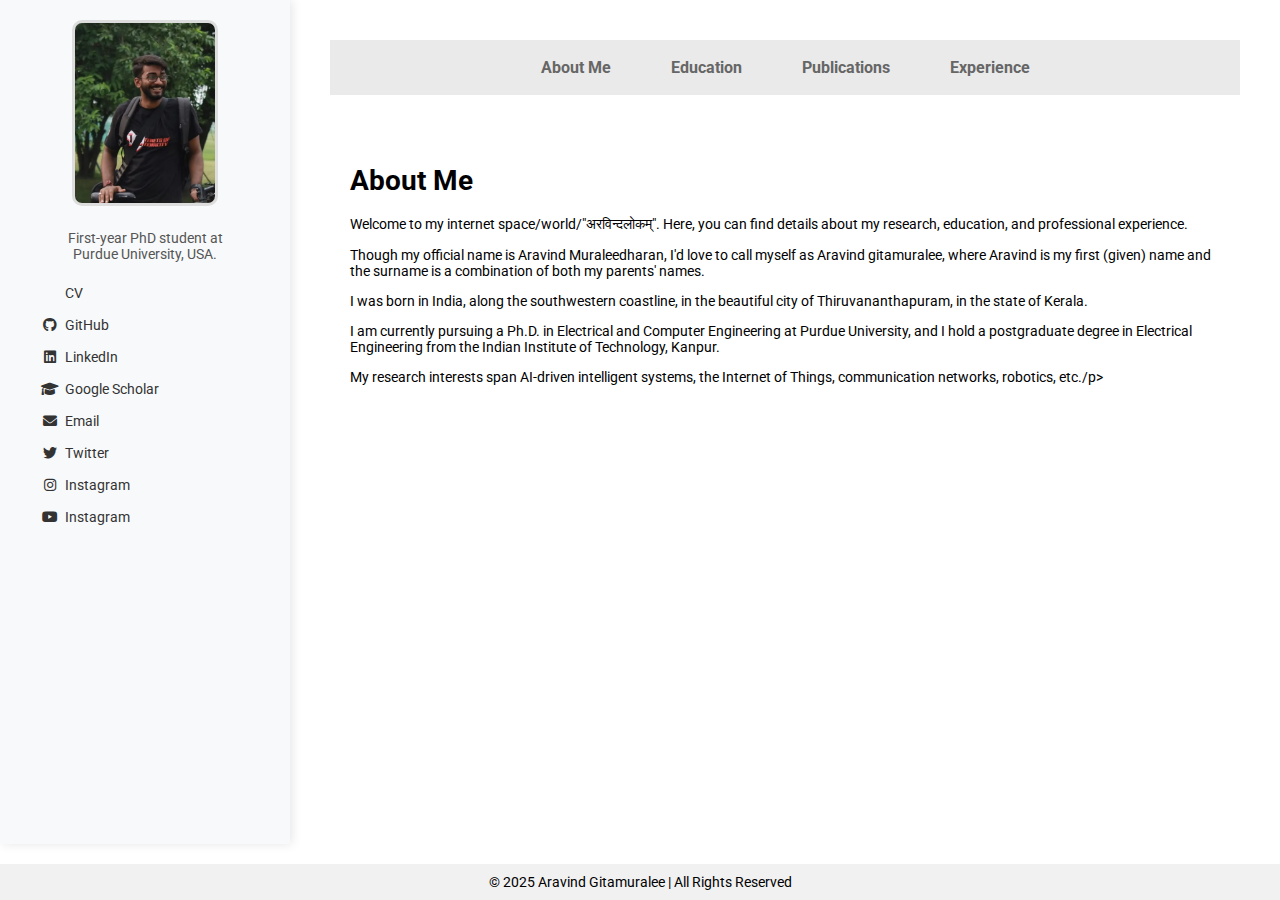
==== index.html @ 9963e08f "Update index.html" ====
<!DOCTYPE html>
<html lang="en">
<head>
    <meta charset="UTF-8">
    <meta name="viewport" content="width=device-width, initial-scale=1.0">
    <title>Aravind Gitamuralee | 127.0.0.1 </title>
    <link rel="icon" type="image/x-icon" href="./Resources/agm_favicon.ico">
    <link rel="stylesheet" href="https://cdnjs.cloudflare.com/ajax/libs/font-awesome/6.0.0/css/all.min.css">
    <link href="https://fonts.googleapis.com/css2?family=Roboto:wght@300;400&display=swap" rel="stylesheet">
    <link rel="stylesheet" href="mystyle.css">
</head>
<body>
    <div class="content-wrapper">
        <div class="sidebar">
            <img src="./Resources/IITK.jpg" alt="Aravind Gitamuralee">
            <p> First-year PhD student at <br> Purdue University, USA.</p>
            <div class="social-icons">
                <a href="./Resources/Aravind_CV_2.25.pdf" target="_blank"><i class="ai ai-cv"></i> <span>CV</span></a>
                <a href="https://github.com/agm-19" target="_blank"><i class="fab fa-github"></i> <span>GitHub</span></a>
                <a href="https://linkedin.com/in/aravindvenma" target="_blank"><i class="fab fa-linkedin"></i> <span>LinkedIn</span></a>
                <a href="https://scholar.google.co.in/citations?user=fBL3iMkAAAAJ&hl=en&oi=sra" target="_blank"><i class="fas fa-graduation-cap"></i> <span>Google Scholar</span></a>
                <a href="mailto:amuralee@purdue.edu"><i class="fas fa-envelope"></i> <span>Email</span></a>
                <a href="https://x.com/hackervind" target="_blank"><i class="fab fa-twitter"></i> <span>Twitter</span></a>
                <a href="https://instagram.com/aravindey" target="_blank"><i class="fab fa-instagram"></i> <span>Instagram</span></a>
                <a href="https://www.youtube.com/@aravindalokam" target="_blank"><i class="fab fa-youtube"></i> <span>Instagram</span></a>
                <!-- <a href="https://facebook.com" target="_blank"><i class="fab fa-facebook"></i> <span>Facebook</span></a> -->
            </div>
        </div>
        
        <div class="main-content">
            <div class="nav-bar">
                <a href="#" onclick="showPage('about')">About Me</a>
                <a href="#" onclick="showPage('education')">Education</a>
                <a href="#" onclick="showPage('publications')">Publications</a>
                <a href="#" onclick="showPage('experience')">Experience</a>
            </div>
            <div id="about" class="content active">
                <h1>About Me</h1>
                <p>Welcome to my internet space/world/"अरविन्दलोकम्". Here, you can find details about my research, education, and professional experience.</p>
                <p>Though my official name is Aravind Muraleedharan, I'd love to call myself as Aravind gitamuralee, where Aravind is my first (given) name and the surname is a combination of both my parents' names.</p>
                <p>I was born in India, along the southwestern coastline, in the beautiful city of Thiruvananthapuram, in the state of Kerala.</p>
                <p>I am currently pursuing a Ph.D. in Electrical and Computer Engineering at Purdue University, and I hold a postgraduate degree in Electrical Engineering from the Indian Institute of Technology, Kanpur. </p>
                <p>My research interests span AI-driven intelligent systems, the Internet of Things, communication networks, robotics, etc./p>

            </div>
            <div id="education" class="content">
                <h1>Education</h1>
                <p><strong>Ph.D. in Electrical and Computer Engineering</strong> - Purdue University (Joined Fall'24)</p>
                <p><strong>MS (By Research) in Electrical Engineering</strong> - Indian Institute of Technology, Kanpur (2024)</p>
                <p><strong>B.Tech (Hons) in Electronics and Communication Engineering</strong> - TKM College of Engineering, Kollam, Kerala (2019)</p>
                
            </div>
            <div id="publications" class="content">
                <h1>Publications</h1>
                <p>"Optimal Transmission Sequence Design with ISI Matching in Molecular Communication" - National Conference on Communications, 2025</p>
                <p>"Aninexpensive UnmannedAquatic Vehicle for Underwater Human Detection" - American Institute of Physics Conference Proceedings, 2020</p>
            </div>
            <div id="experience" class="content">
                <h1>Experience</h1>
                <p><strong>Teaching Assistant</strong> - Purdue University (2024 - Present)</p>
                <p>TA for ECE 362 - Microprocessor Systems and Interfacing. (Spring 25)</p>
                <p>TA for ECE 301 - Signals and Systems. (Fall 24)</p>
                <p><strong>Firmware Engineer</strong> Tismo Tech, Bengaluru, India (2019-20)</p>
                <p>Developed wireless communication projects for IoT devices. (Zigbee, BLE, LoRa) </p>
            </div>
        </div>
    </div>
    <footer>
        &copy; 2025 Aravind Gitamuralee | All Rights Reserved
    </footer>
<script src="myscripts.js"></script>
</body>
</html>
---- mystyle.css ----
body {
            font-family: 'Roboto', sans-serif;
            margin: 0;
            padding: 0;
            background-color: #ffffff;
            color: #000000;
            display: flex;
            flex-direction: column;
            min-height: 100vh;
            font-size: 14px;
        }
        .content-wrapper {
            display: flex;
            flex: 1;
        }
        .sidebar {
            width: 250px;
            background: #f8f9fa;
            padding: 20px;
            display: flex;
            flex-direction: column;
            align-items: center;
            box-shadow: 2px 0 10px rgba(0, 0, 0, 0.1);
        }
        .sidebar img {
            width: 140px;
            height: 180px;
            object-fit: cover;
            margin-bottom: 10px;
            border: 3px solid #ddd;
            border-radius: 10px;
        }
        .sidebar p {
            text-align: center;
            font-size: 14px;
            margin-bottom: 15px;
            color: #555;
        }
        .social-icons {
            display: flex;
            flex-direction: column;
            width: 100%;
            align-items: flex-start;
        }
        .social-icons a {
            color: #333;
            font-size: 14px;
            display: flex;
            align-items: center;
            padding: 8px 15px;
            text-decoration: none;
            width: 100%;
        }
        .social-icons a i {
            width: 30px;
            text-align: center;
        }
        .social-icons a span {
            flex-grow: 1;
            text-align: left;
        }
        .main-content {
            flex: 1;
            padding: 40px;
            overflow-y: auto;
        }
        .nav-bar {
            display: flex;
            justify-content: center;
            gap: 30px;
            margin-bottom: 30px;
            background: #eaeaea;
            padding: 10px 0;
        }
        .nav-bar a {
            text-decoration: none;
            font-size: 16px;
            color: #666;
            font-weight: bold;
            padding: 8px 15px;
            transition: 0.3s;
        }
        .nav-bar a:hover, .nav-bar a.active {
            color: #222;
        }
        .content {
            display: none;
            padding: 20px;
        }
        .content.active {
            display: block;
        }
        footer {
            background-color: #f1f1f1;
            text-align: center;
            padding: 10px;
            font-size: 14px;
            margin-top: 20px;
        }
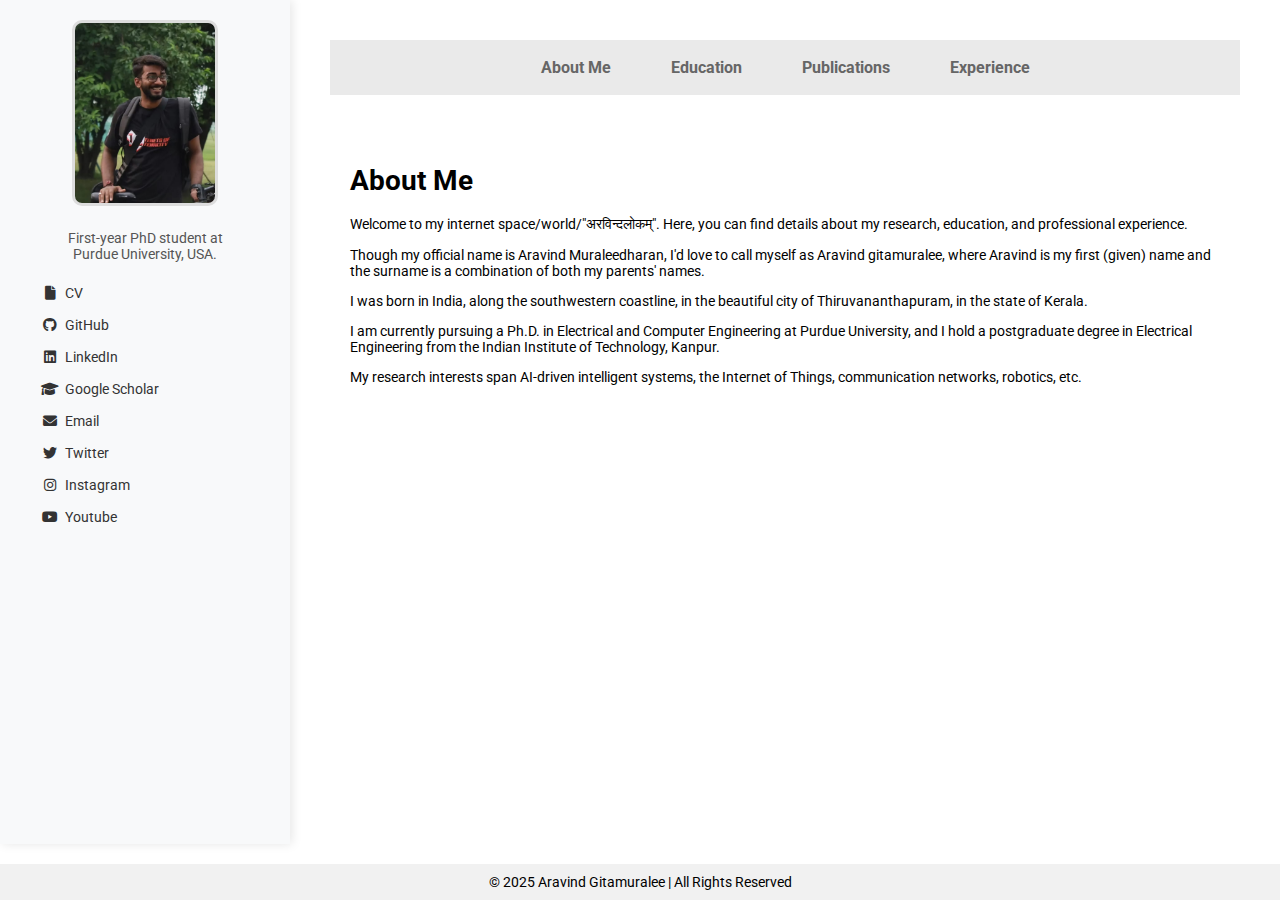
==== commit 9690d6b0: "Update index.html" ====
--- a/index.html
+++ b/index.html
@@ -15,14 +15,14 @@
             <img src="./Resources/IITK.jpg" alt="Aravind Gitamuralee">
             <p> First-year PhD student at <br> Purdue University, USA.</p>
             <div class="social-icons">
-                <a href="./Resources/Aravind_CV_2.25.pdf" target="_blank"><i class="ai ai-cv"></i> <span>CV</span></a>
+                <a href="./Resources/Aravind_CV_2.25.pdf" target="_blank"><i class="fa-solid fa-file"></i> <span>CV</span></a>
                 <a href="https://github.com/agm-19" target="_blank"><i class="fab fa-github"></i> <span>GitHub</span></a>
                 <a href="https://linkedin.com/in/aravindvenma" target="_blank"><i class="fab fa-linkedin"></i> <span>LinkedIn</span></a>
                 <a href="https://scholar.google.co.in/citations?user=fBL3iMkAAAAJ&hl=en&oi=sra" target="_blank"><i class="fas fa-graduation-cap"></i> <span>Google Scholar</span></a>
                 <a href="mailto:amuralee@purdue.edu"><i class="fas fa-envelope"></i> <span>Email</span></a>
                 <a href="https://x.com/hackervind" target="_blank"><i class="fab fa-twitter"></i> <span>Twitter</span></a>
                 <a href="https://instagram.com/aravindey" target="_blank"><i class="fab fa-instagram"></i> <span>Instagram</span></a>
-                <a href="https://www.youtube.com/@aravindalokam" target="_blank"><i class="fab fa-youtube"></i> <span>Instagram</span></a>
+                <a href="https://www.youtube.com/@aravindalokam" target="_blank"><i class="fab fa-youtube"></i> <span>Youtube</span></a>
                 <!-- <a href="https://facebook.com" target="_blank"><i class="fab fa-facebook"></i> <span>Facebook</span></a> -->
             </div>
         </div>
@@ -40,7 +40,7 @@
                 <p>Though my official name is Aravind Muraleedharan, I'd love to call myself as Aravind gitamuralee, where Aravind is my first (given) name and the surname is a combination of both my parents' names.</p>
                 <p>I was born in India, along the southwestern coastline, in the beautiful city of Thiruvananthapuram, in the state of Kerala.</p>
                 <p>I am currently pursuing a Ph.D. in Electrical and Computer Engineering at Purdue University, and I hold a postgraduate degree in Electrical Engineering from the Indian Institute of Technology, Kanpur. </p>
-                <p>My research interests span AI-driven intelligent systems, the Internet of Things, communication networks, robotics, etc./p>
+                <p>My research interests span AI-driven intelligent systems, the Internet of Things, communication networks, robotics, etc.</p>
 
             </div>
             <div id="education" class="content">
@@ -52,14 +52,16 @@
             </div>
             <div id="publications" class="content">
                 <h1>Publications</h1>
-                <p>"Optimal Transmission Sequence Design with ISI Matching in Molecular Communication" - National Conference on Communications, 2025</p>
-                <p>"Aninexpensive UnmannedAquatic Vehicle for Underwater Human Detection" - American Institute of Physics Conference Proceedings, 2020</p>
+                <p>"Optimal Transmission Sequence Design with ISI Matching in Molecular Communication" - National Conference on Communications, 2025.</p>
+                <p>"An inexpensive Unmanned Aquatic Vehicle for Underwater Human Detection" - American Institute of Physics Conference Proceedings, 2020.</p>
             </div>
             <div id="experience" class="content">
                 <h1>Experience</h1>
                 <p><strong>Teaching Assistant</strong> - Purdue University (2024 - Present)</p>
                 <p>TA for ECE 362 - Microprocessor Systems and Interfacing. (Spring 25)</p>
                 <p>TA for ECE 301 - Signals and Systems. (Fall 24)</p>
+                <p><strong>Teaching Assistant</strong> - IIT Kanpur (2022 - 2023)</p>
+                <p>TA for ESC 201 - Introduction to Electronics</p>
                 <p><strong>Firmware Engineer</strong> Tismo Tech, Bengaluru, India (2019-20)</p>
                 <p>Developed wireless communication projects for IoT devices. (Zigbee, BLE, LoRa) </p>
             </div>
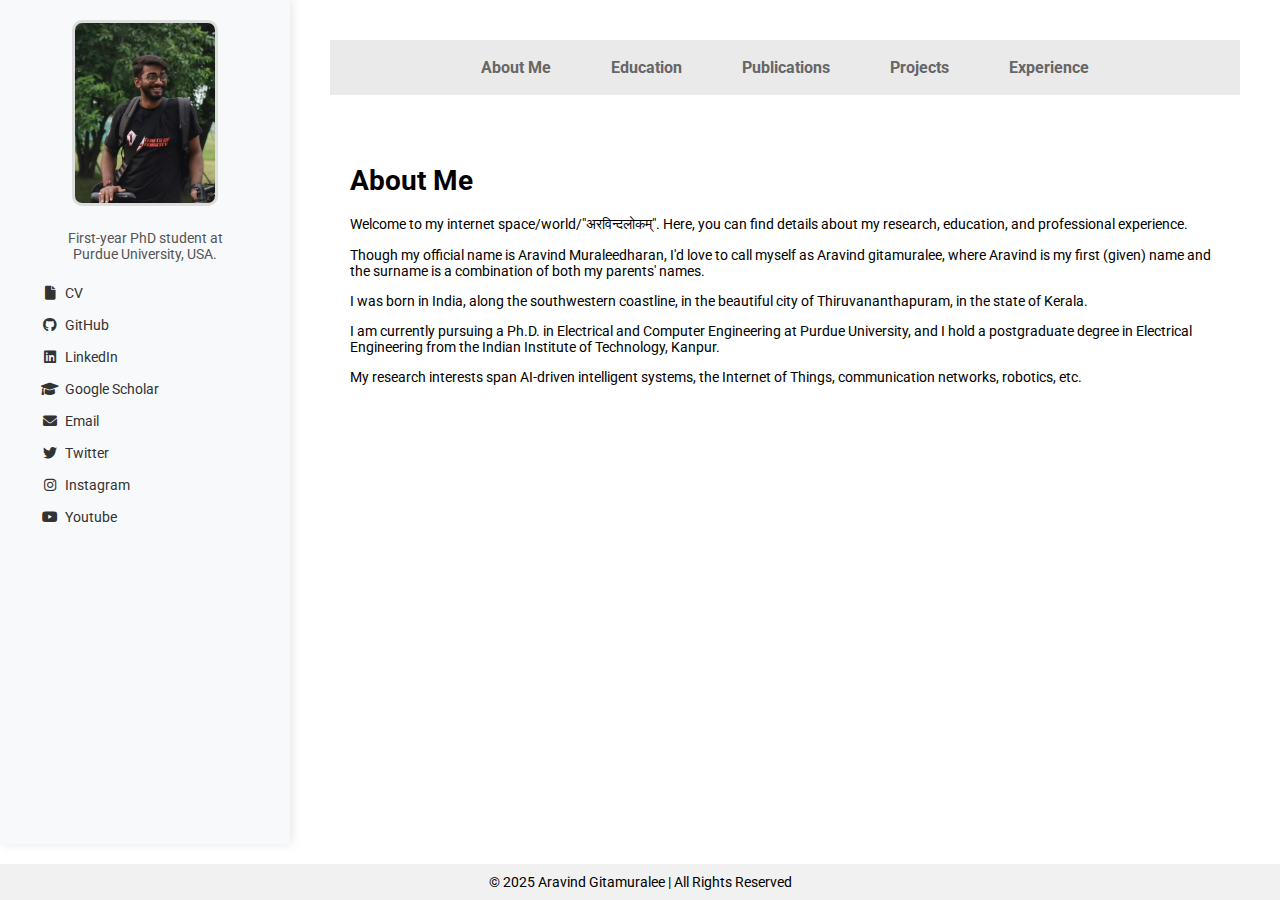
==== commit 59057028: "Update index.html" ====
--- a/index.html
+++ b/index.html
@@ -32,6 +32,7 @@
                 <a href="#" onclick="showPage('about')">About Me</a>
                 <a href="#" onclick="showPage('education')">Education</a>
                 <a href="#" onclick="showPage('publications')">Publications</a>
+                <a href="#" onclick="showPage('publications')">Projects</a>
                 <a href="#" onclick="showPage('experience')">Experience</a>
             </div>
             <div id="about" class="content active">
@@ -45,15 +46,19 @@
             </div>
             <div id="education" class="content">
                 <h1>Education</h1>
-                <p><strong>Ph.D. in Electrical and Computer Engineering</strong> - Purdue University (Joined Fall'24)</p>
-                <p><strong>MS (By Research) in Electrical Engineering</strong> - Indian Institute of Technology, Kanpur (2024)</p>
-                <p><strong>B.Tech (Hons) in Electronics and Communication Engineering</strong> - TKM College of Engineering, Kollam, Kerala (2019)</p>
+                <p><strong>Ph.D. in Electrical and Computer Engineering</strong> - Purdue University (joined fall'24).</p>
+                <p><strong>MS (By Research) in Electrical Engineering</strong> - Indian Institute of Technology, Kanpur (2024).</p>
+                <p><strong>B.Tech (Hons) in Electronics and Communication Engineering</strong> - TKM College of Engineering, Kollam, Kerala (2019).</p>
                 
             </div>
             <div id="publications" class="content">
                 <h1>Publications</h1>
                 <p>"Optimal Transmission Sequence Design with ISI Matching in Molecular Communication" - National Conference on Communications, 2025.</p>
                 <p>"An inexpensive Unmanned Aquatic Vehicle for Underwater Human Detection" - American Institute of Physics Conference Proceedings, 2020.</p>
+            </div>
+             <div id="projects" class="content">
+                <h1>Projects</h1>
+                <p>Music Notes Transpose - <a href = "./Projects/MTranspose.html"> Demo </a></p>
             </div>
             <div id="experience" class="content">
                 <h1>Experience</h1>
